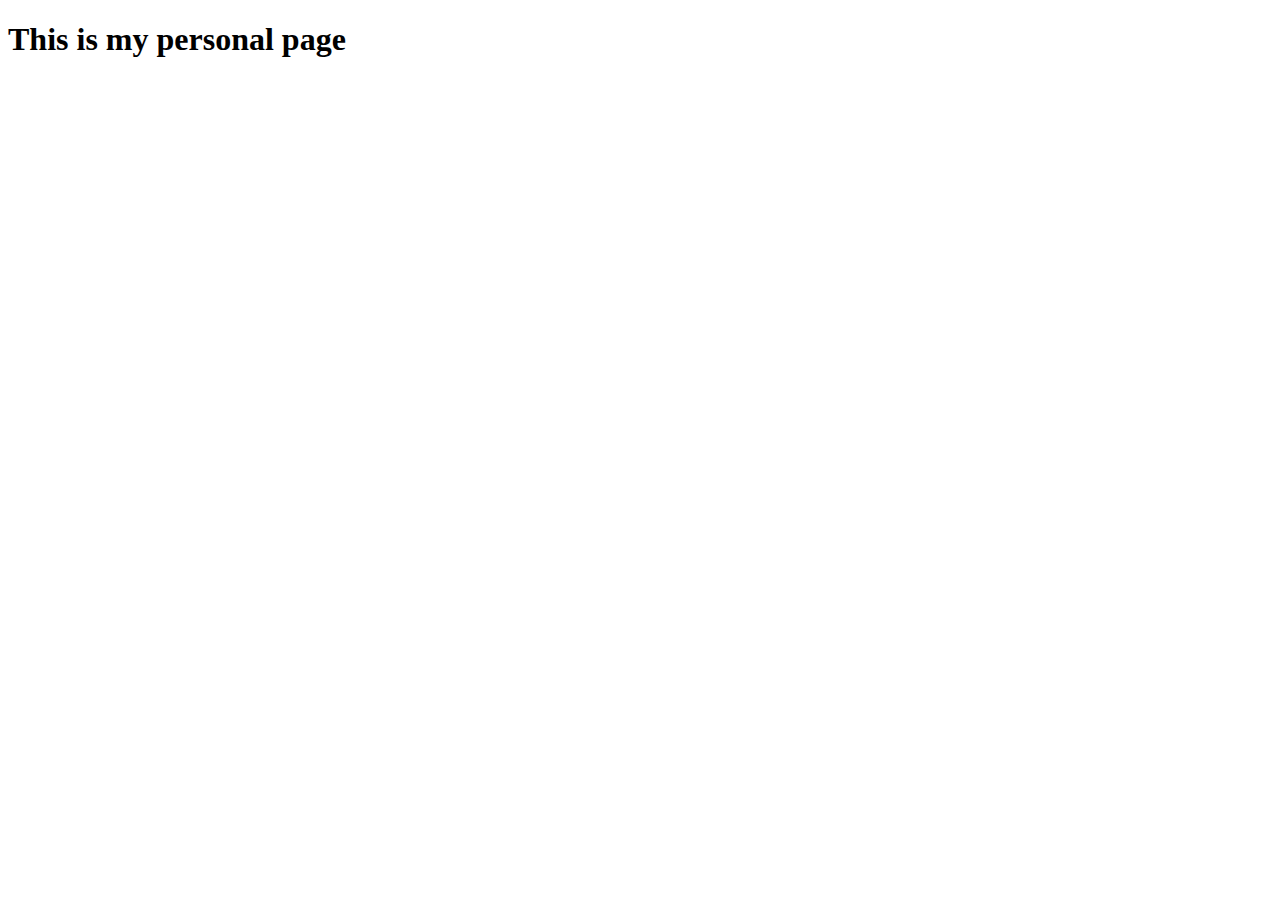
==== index.html @ 9295aa08 "added my personal page" ====
<!DOCTYPE html>
<html>
<head>
    <meta charset="utf-8" />
    <meta http-equiv="X-UA-Compatible" content="IE=edge">
    <title>Jason's Personal Page</title>
    <meta name="viewport" content="width=device-width, initial-scale=1">
    <link rel="stylesheet" type="text/css" media="screen" href="main.css" />
    <script src="main.js"></script>
</head>
<body>
    <h1>This is my personal page</h1>
</body>
</html>
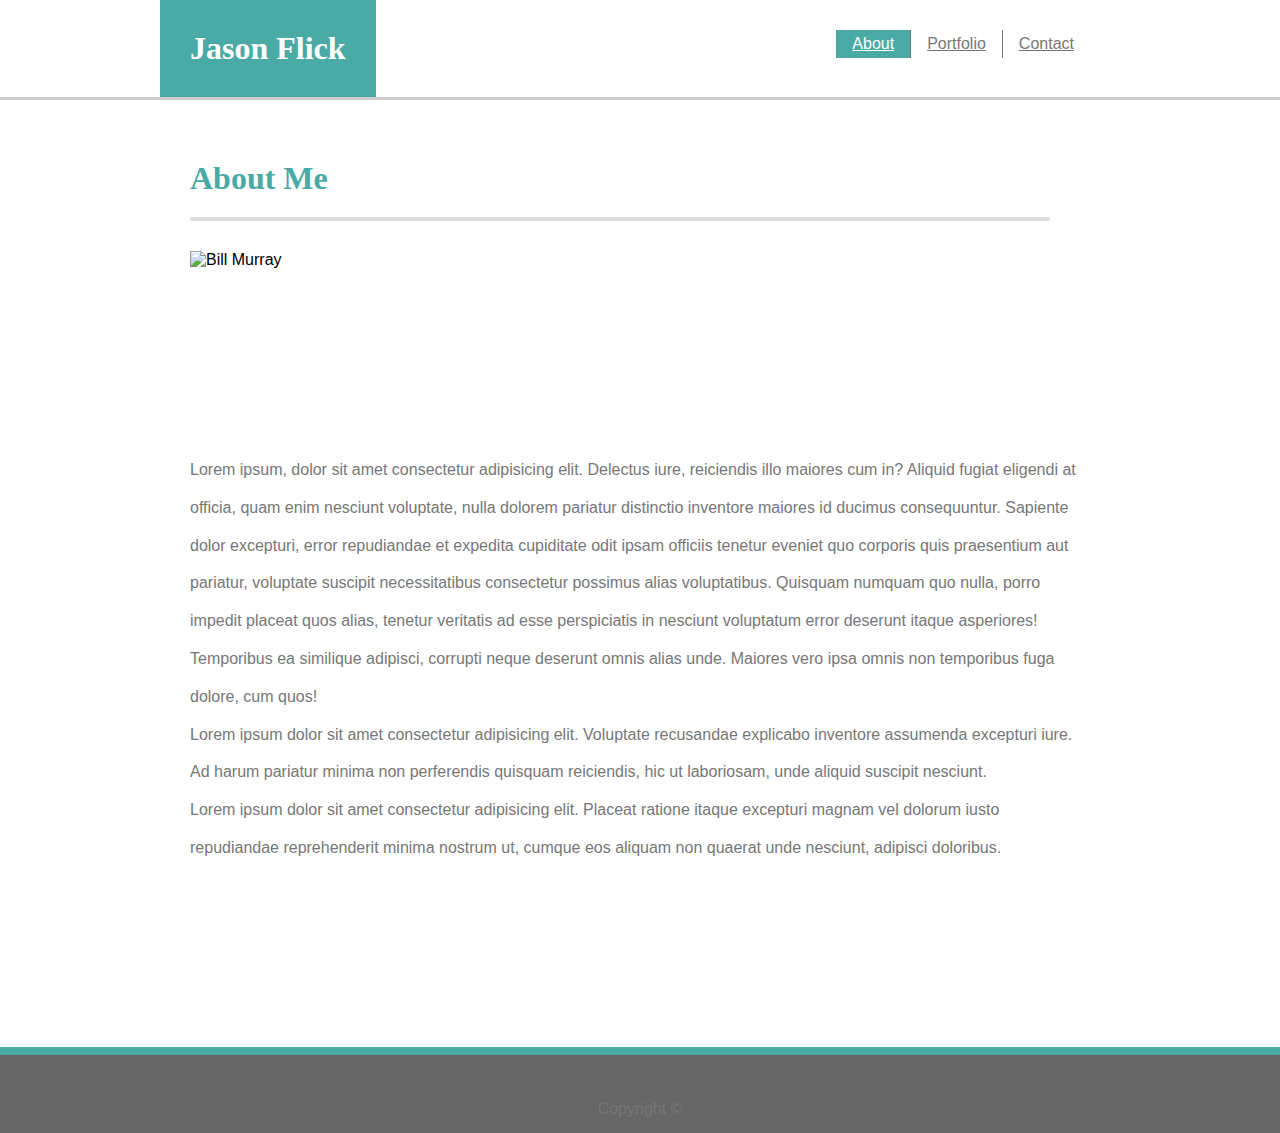
==== commit a36c6af4: "Modified the appearance of my portfolio page.  Added a navigation bar, a content box, a header and a" ====
--- a/index.html
+++ b/index.html
@@ -1,14 +1,48 @@
 <!DOCTYPE html>
 <html>
+
 <head>
     <meta charset="utf-8" />
     <meta http-equiv="X-UA-Compatible" content="IE=edge">
-    <title>Jason's Personal Page</title>
+    <title>Jason's Portfolio</title>
     <meta name="viewport" content="width=device-width, initial-scale=1">
-    <link rel="stylesheet" type="text/css" media="screen" href="main.css" />
-    <script src="main.js"></script>
+    <link rel="stylesheet" type="text/css" media="screen" href="style.css" />
 </head>
+
 <body>
-    <h1>This is my personal page</h1>
+    <div class="fixed_nav">
+        <div class="wrapper">
+            <header>
+                <h1 id=name>Jason Flick</h1>
+            </header>
+            <nav>
+                <ul>
+                    <li><a class="active" href="#">About</a></li>
+                    <li><a href="#">Portfolio</a></li>
+                    <li><a href="#">Contact</a></li>
+                </ul>
+            </nav>
+        </div>
+    </div>
+
+
+    <section>
+        <h1 id="sub_header">About Me</h1>
+        <img id="picture" src="https://pbs.twimg.com/media/BsgYfMQCQAAWVKH.jpg" alt="Bill Murray">
+        <article>
+            <p>Lorem ipsum, dolor sit amet consectetur adipisicing elit. Delectus iure, reiciendis illo maiores cum in? Aliquid fugiat eligendi at officia, quam enim nesciunt voluptate, nulla dolorem pariatur distinctio inventore maiores id ducimus consequuntur. Sapiente dolor excepturi, error repudiandae et expedita cupiditate odit ipsam officiis tenetur eveniet quo corporis quis praesentium aut pariatur, voluptate suscipit necessitatibus consectetur possimus alias voluptatibus. Quisquam numquam quo nulla, porro impedit placeat quos alias, tenetur veritatis ad esse perspiciatis in nesciunt voluptatum error deserunt itaque asperiores! Temporibus ea similique adipisci, corrupti neque deserunt omnis alias unde. Maiores vero ipsa omnis non temporibus fuga dolore, cum quos!
+            </p>
+            <p>Lorem ipsum dolor sit amet consectetur adipisicing elit. Voluptate recusandae explicabo inventore assumenda excepturi iure. Ad harum pariatur minima non perferendis quisquam reiciendis, hic ut laboriosam, unde aliquid suscipit nesciunt.
+            </p>
+            <p>Lorem ipsum dolor sit amet consectetur adipisicing elit. Placeat ratione itaque excepturi magnam vel dolorum iusto repudiandae reprehenderit minima nostrum ut, cumque eos aliquam non quaerat unde nesciunt, adipisci doloribus.
+            </p>
+        </article>
+    </section>
+
+    <footer>
+        <p id="copyright">Copyright &#169</p>
+    </footer>
+
 </body>
+
 </html>--- a/style.css
+++ b/style.css
@@ -0,0 +1,120 @@
+* {
+    box-sizing: border-box;
+    margin: auto;
+}
+
+body {
+    background-image: url('images/cork-wallet.png');
+    font-family: 'Arial', 'Helvetica Neue', Helvetica, sans-serif;
+}
+
+.fixed_nav {
+    width: 100%;
+    background: #ffffff;
+    position: fixed;
+    margin: 0;
+    top: 0;
+    left: 0;
+    border-bottom: 3px solid #cccccc;
+}
+
+.wrapper{
+    width: 960px;
+}
+
+h1 {
+    font-family: 'Georgia', Times, Times New Roman, serif;
+    color: #4aaaa5;
+}
+
+#name {
+    font-family: 'Georgia', Times, Times New Roman, serif;
+    color: #ffffff;
+    background-color: #4aaaa5;
+    padding: 30px;
+    float: left;
+}
+
+nav {
+    float: right;
+    background: #ffffff;
+    padding: 30px;
+}
+
+ul {
+    list-style-type: none;
+    margin: 0;
+    padding: 0;
+    overflow: hidden;
+}
+
+li {
+    float: left;
+    border-right: 1px solid #777777;
+}
+
+li:last-child {
+    border-right: none;
+}
+
+li a {
+    display: block;
+    color: #777777;
+    text-align: center;
+    padding: 5px 16px;
+}
+
+li a:hover:not(.active) {
+    background-color: #4aaaa5;
+}
+
+.active {
+    background-color: #4aaaa5;
+    color: #ffffff;
+}
+
+section {
+    clear: both;
+    width: 960px;
+    padding: 50px;
+    margin: 130px auto;
+    background-color: #ffffff;
+    border-style: 3px solid #dddddd;
+    overflow: auto;
+}
+
+#sub_header {
+    width: 100%;
+    margin: -20px -20px 30px -20px;
+    padding: 0 0 20px 0;
+    border-bottom: 4px solid #dddddd;
+}
+
+#picture {
+    height: 200px;
+    width: 200px;
+    margin: 0 -20px 0 -20px;
+    float: left;
+}
+
+article {
+    float: left;
+    color: #777777;
+    margin: 0 -20px 0 -20px;
+} 
+
+p {
+    float: left;
+    line-height: 1cm;
+}
+
+#copyright {
+    clear: both;
+    background-color: #666666;
+    color: #777777;
+    width: 100%;
+    text-align: center;
+    padding: 35px 0 5px 0;
+    border-top: 8px solid #4aaaa5;
+    overflow: auto;
+}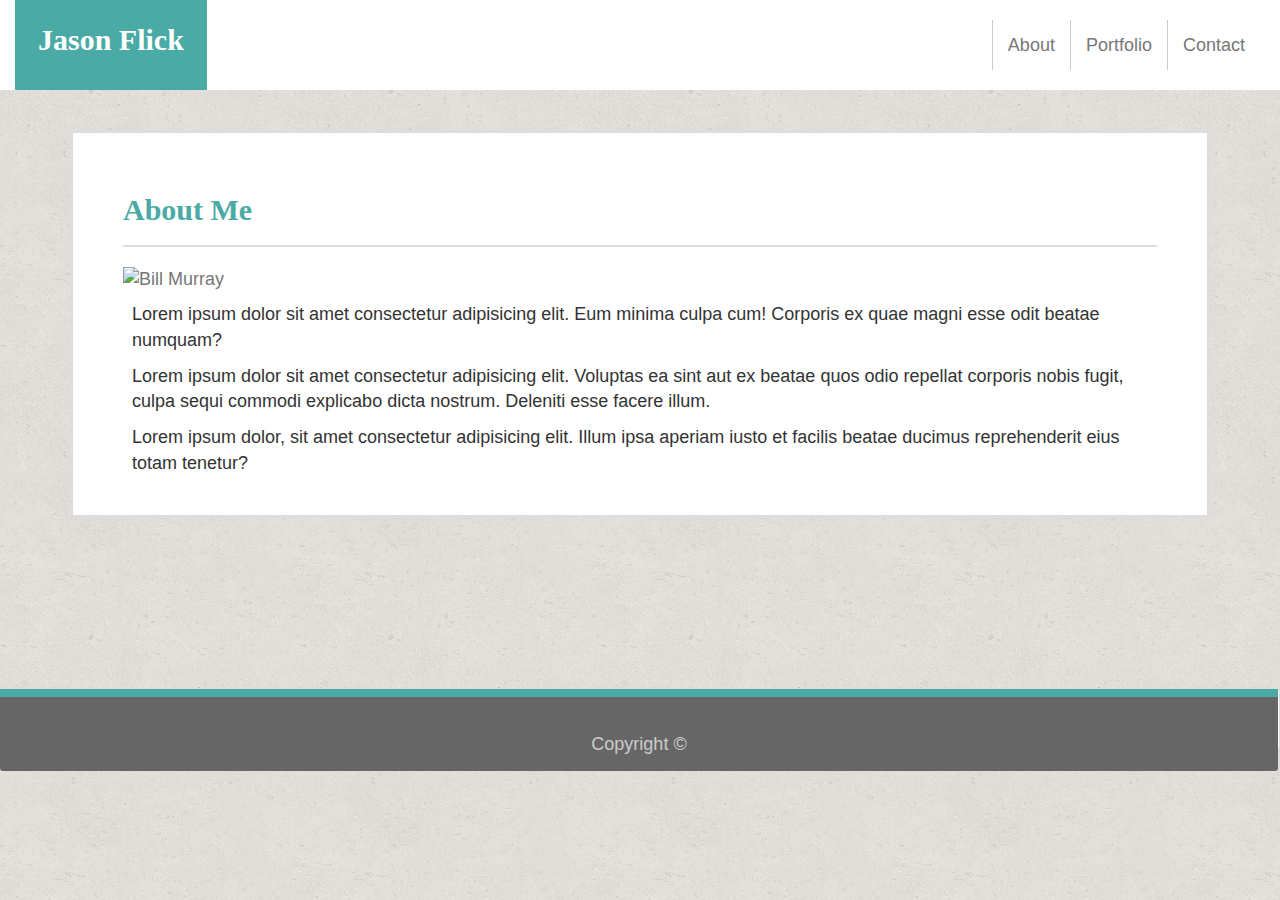
==== commit 5d919c58: "Updated my portfolio page.  Added a contacts page and a portfolio page.  Also used bootstrap." ====
--- a/index.html
+++ b/index.html
@@ -1,47 +1,64 @@
 <!DOCTYPE html>
-<html>
+<html lang="en-us">
 
 <head>
+
     <meta charset="utf-8" />
     <meta http-equiv="X-UA-Compatible" content="IE=edge">
-    <title>Jason's Portfolio</title>
+    <title>About Me</title>
     <meta name="viewport" content="width=device-width, initial-scale=1">
-    <link rel="stylesheet" type="text/css" media="screen" href="style.css" />
+    <link rel="stylesheet" type="text/css" media="screen" href="assets/css/reset.css">
+    <link rel="stylesheet" href="https://maxcdn.bootstrapcdn.com/bootstrap/3.3.7/css/bootstrap.min.css" integrity="sha384-BVYiiSIFeK1dGmJRAkycuHAHRg32OmUcww7on3RYdg4Va+PmSTsz/K68vbdEjh4u" crossorigin="anonymous">
+    <link rel="stylesheet" href="https://maxcdn.bootstrapcdn.com/bootstrap/3.3.7/css/bootstrap-theme.min.css" integrity="sha384-rHyoN1iRsVXV4nD0JutlnGaslCJuC7uwjduW9SVrLvRYooPp2bWYgmgJQIXwl/Sp" crossorigin="anonymous">
+    <link rel="stylesheet" type="text/css" media="screen" href="assets/css/style.css">
+
 </head>
 
 <body>
-    <div class="fixed_nav">
-        <div class="wrapper">
-            <header>
-                <h1 id=name>Jason Flick</h1>
-            </header>
-            <nav>
-                <ul>
-                    <li><a class="active" href="#">About</a></li>
-                    <li><a href="#">Portfolio</a></li>
-                    <li><a href="#">Contact</a></li>
-                </ul>
-            </nav>
+    
+    <nav class="navbar navbar-fixed-top">
+        <div class="container-fluid">
+            <div class="navbar-header">
+                <p class="snavbar-text">Jason Flick</p>
+            </div>
+            <ul class="nav navbar-nav navbar-right">
+                <li><a href="index.html">About</a></li>
+                <li><a href="portfolio.html">Portfolio</a></li>
+                <li><a href="contact.html">Contact</a></li>
+            </ul>
+        </div>
+    </nav>
+    
+    <div class="container">
+        <div class="row">
+            <div class="col-sm-12">
+                <div class="thumbnail">
+                    <div class="page-header">
+                        <h1>About Me</h1>
+                    </div>
+                    <div class="row">
+                        <div class="col-sm-12">
+                                <div class="float-left">
+                                <img src="https://pbs.twimg.com/media/BsgYfMQCQAAWVKH.jpg" id="picture" alt="Bill Murray">
+                                </div>
+                                <div class="float-left">   
+                                    <div class="caption"> 
+                                        <p>Lorem ipsum dolor sit amet consectetur adipisicing elit. Eum minima culpa cum! Corporis ex quae magni esse odit beatae numquam?</p>
+                                        <p>Lorem ipsum dolor sit amet consectetur adipisicing elit. Voluptas ea sint aut ex beatae quos odio repellat corporis nobis fugit, culpa sequi commodi explicabo dicta nostrum. Deleniti esse facere illum.</p>
+                                        <p>Lorem ipsum dolor, sit amet consectetur adipisicing elit. Illum ipsa aperiam iusto et facilis beatae ducimus reprehenderit eius totam tenetur?</p>
+                                    </div>
+                                </div>
+                            </div>
+                        </div>
+                    </div>
+                </div>
+            </div>
         </div>
     </div>
-
-
-    <section>
-        <h1 id="sub_header">About Me</h1>
-        <img id="picture" src="https://pbs.twimg.com/media/BsgYfMQCQAAWVKH.jpg" alt="Bill Murray">
-        <article>
-            <p>Lorem ipsum, dolor sit amet consectetur adipisicing elit. Delectus iure, reiciendis illo maiores cum in? Aliquid fugiat eligendi at officia, quam enim nesciunt voluptate, nulla dolorem pariatur distinctio inventore maiores id ducimus consequuntur. Sapiente dolor excepturi, error repudiandae et expedita cupiditate odit ipsam officiis tenetur eveniet quo corporis quis praesentium aut pariatur, voluptate suscipit necessitatibus consectetur possimus alias voluptatibus. Quisquam numquam quo nulla, porro impedit placeat quos alias, tenetur veritatis ad esse perspiciatis in nesciunt voluptatum error deserunt itaque asperiores! Temporibus ea similique adipisci, corrupti neque deserunt omnis alias unde. Maiores vero ipsa omnis non temporibus fuga dolore, cum quos!
-            </p>
-            <p>Lorem ipsum dolor sit amet consectetur adipisicing elit. Voluptate recusandae explicabo inventore assumenda excepturi iure. Ad harum pariatur minima non perferendis quisquam reiciendis, hic ut laboriosam, unde aliquid suscipit nesciunt.
-            </p>
-            <p>Lorem ipsum dolor sit amet consectetur adipisicing elit. Placeat ratione itaque excepturi magnam vel dolorum iusto repudiandae reprehenderit minima nostrum ut, cumque eos aliquam non quaerat unde nesciunt, adipisci doloribus.
-            </p>
-        </article>
-    </section>
-
-    <footer>
-        <p id="copyright">Copyright &#169</p>
-    </footer>
+    
+    <div class="panel panel-default">
+        <div class="panel-footer">Copyright &copy</div>
+    </div>
 
 </body>
 
--- a/assets/css/style.css
+++ b/assets/css/style.css
@@ -0,0 +1,118 @@
+* {
+    box-sizing: border-box;
+}
+
+body {
+    font-family: Arial, "Helvetica Neue", Helvetica, sans-serif;
+    font-size: 18px;
+    line-height: 34px;
+    color: #777777;
+    background: url("../imgs/cork-wallet.png");
+}
+  
+
+/* header */
+
+.container-fluid {
+    background-color: #ffffff;
+}
+
+.navbar-header {
+    background-color: #4aaaa5;
+    color: #ffffff;
+    font-family: Georgia, Times, "Times New Roman", serif;
+    font-weight: 900;
+    font-size: 30px;
+    padding: 23px;
+    margin-right: 15px;
+}
+
+.navbar-right {
+    padding: 20px;
+}
+
+nav a {
+    border-left: 1px solid #cccccc;
+    color: #777777;
+}
+
+
+/* general */
+
+.container {
+    margin-top: 130px;
+    margin-bottom: 150px;
+}
+
+.page-header {
+    border-bottom: 2px solid #dddddd;
+}
+
+h1 {
+    font-family: Georgia, Times, "Times New Roman", serif;
+    font-weight: 900;
+    font-size: 30px;
+    color: #4aaaa5;
+}
+
+.thumbnail {
+    border: solid 3px #dddddd;
+    padding: 20px 50px;
+}
+
+
+/* main */
+
+#picture {
+    width: 200px;
+    /* float: left; */
+}
+
+/* .caption {
+    float: left;
+} */
+
+
+/* footer */
+
+.panel-footer {
+    background-color: #666666;
+    color: #cccccc;
+    text-align: center;
+    margin-bottom: -21px;
+    margin-left: -1px;
+    width: 100%;
+    padding-top: 30px;
+    border-top: solid 8px #4aaaa5;
+}
+
+
+/* contact */
+
+.btn-send {
+    background-color: #4aaaa5;
+    color: #ffffff;
+}
+
+
+/* portfolio */
+
+.thumbnail
+.thumbnail-picture {
+    border: none;
+    padding: 0;
+    width: 300px;
+}
+
+h3 {
+    position: absolute;
+    bottom: 50px;
+    width: 100%;
+    max-width: 300px;
+    padding: 10px;
+    margin: 0 0 0 6px;
+    font-weight: 300;
+    color: #fff;
+    text-align: center;
+    background: #4aaaa5;
+}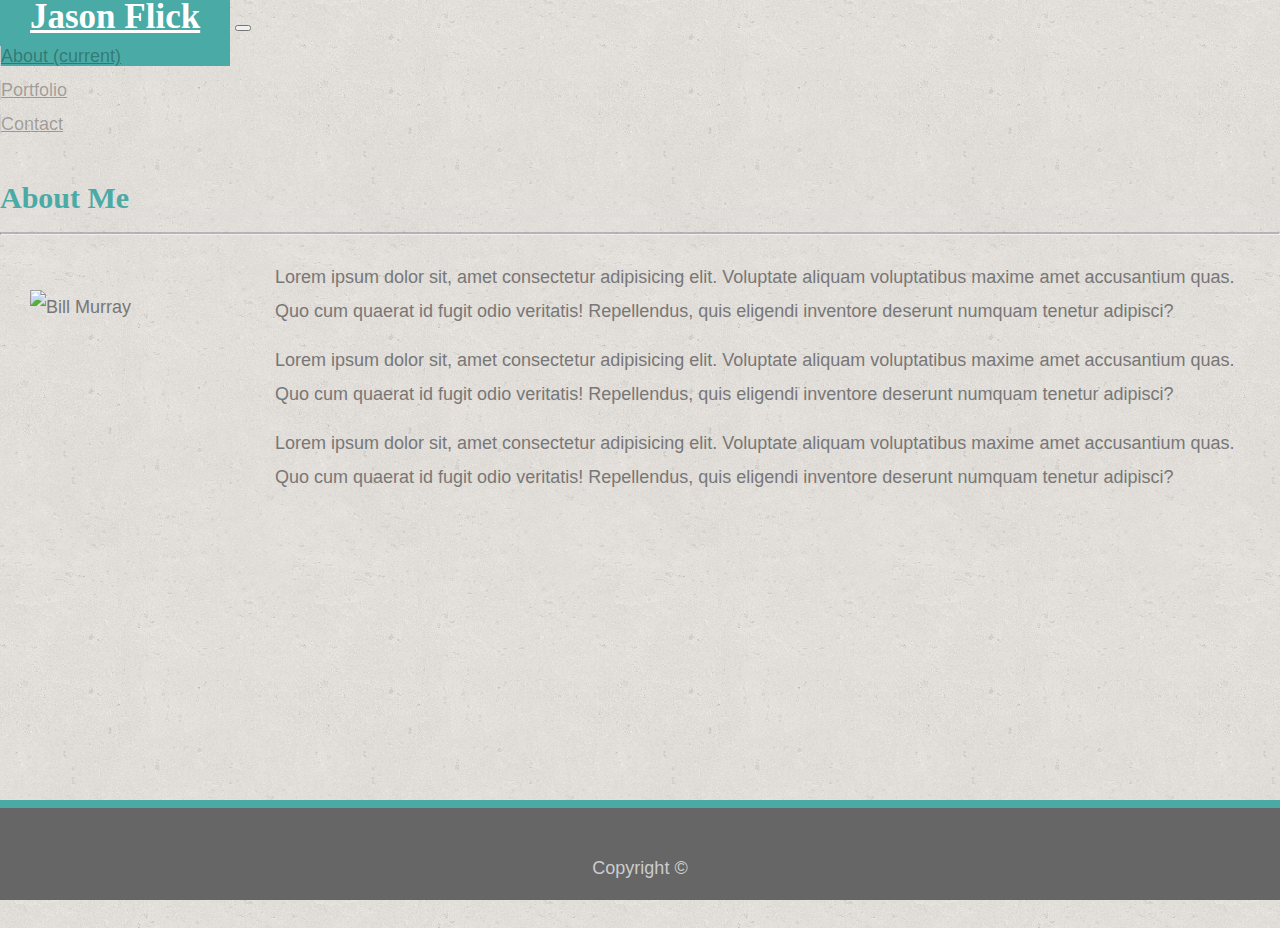
==== commit 51812c4e: "Page is more mobile responsive." ====
--- a/index.html
+++ b/index.html
@@ -8,57 +8,58 @@
     <title>About Me</title>
     <meta name="viewport" content="width=device-width, initial-scale=1">
     <link rel="stylesheet" type="text/css" media="screen" href="assets/css/reset.css">
-    <link rel="stylesheet" href="https://maxcdn.bootstrapcdn.com/bootstrap/3.3.7/css/bootstrap.min.css" integrity="sha384-BVYiiSIFeK1dGmJRAkycuHAHRg32OmUcww7on3RYdg4Va+PmSTsz/K68vbdEjh4u" crossorigin="anonymous">
-    <link rel="stylesheet" href="https://maxcdn.bootstrapcdn.com/bootstrap/3.3.7/css/bootstrap-theme.min.css" integrity="sha384-rHyoN1iRsVXV4nD0JutlnGaslCJuC7uwjduW9SVrLvRYooPp2bWYgmgJQIXwl/Sp" crossorigin="anonymous">
+    <script src="https://code.jquery.com/jquery-3.3.1.slim.min.js" integrity="sha384-q8i/X+965DzO0rT7abK41JStQIAqVgRVzpbzo5smXKp4YfRvH+8abtTE1Pi6jizo" crossorigin="anonymous"></script>
+    <link rel="stylesheet" href="https://stackpath.bootstrapcdn.com/bootstrap/4.1.1/css/bootstrap.min.css" integrity="sha384-WskhaSGFgHYWDcbwN70/dfYBj47jz9qbsMId/iRN3ewGhXQFZCSftd1LZCfmhktB" crossorigin="anonymous">
+    <script src="https://stackpath.bootstrapcdn.com/bootstrap/4.1.1/js/bootstrap.min.js" integrity="sha384-smHYKdLADwkXOn1EmN1qk/HfnUcbVRZyYmZ4qpPea6sjB/pTJ0euyQp0Mk8ck+5T" crossorigin="anonymous"></script>
     <link rel="stylesheet" type="text/css" media="screen" href="assets/css/style.css">
 
 </head>
 
 <body>
+
+    <nav class="navbar navbar-expand-lg navbar-light bg-light">
+        <div class="container">
+            <a class="navbar-header" href="index.html">Jason Flick</a>
+            <button class="navbar-toggler" type="button" data-toggle="collapse" data-target="#navbarTogglerDemo02" aria-controls="navbarTogglerDemo02" aria-expanded="false" aria-label="Toggle navigation">
+                <span class="navbar-toggler-icon"></span>
+            </button>
     
-    <nav class="navbar navbar-fixed-top">
-        <div class="container-fluid">
-            <div class="navbar-header">
-                <p class="snavbar-text">Jason Flick</p>
+            <div class="collapse navbar-collapse" id="navbarTogglerDemo02">
+                <ul class="navbar-nav ml-auto mt-2 mt-lg-0">
+                    <li class="nav-item active">
+                        <a class="nav-link" href="index.html">About <span class="sr-only">(current)</span></a>
+                    </li>
+                    <li class="nav-item">
+                        <a class="nav-link" href="portfolio.html">Portfolio</a>
+                    </li>
+                    <li class="nav-item">
+                        <a class="nav-link disabled" href="contact.html">Contact</a>
+                    </li>
+                </ul>
             </div>
-            <ul class="nav navbar-nav navbar-right">
-                <li><a href="index.html">About</a></li>
-                <li><a href="portfolio.html">Portfolio</a></li>
-                <li><a href="contact.html">Contact</a></li>
-            </ul>
-        </div>
+        </div> 
     </nav>
-    
+
     <div class="container">
         <div class="row">
-            <div class="col-sm-12">
-                <div class="thumbnail">
-                    <div class="page-header">
-                        <h1>About Me</h1>
-                    </div>
-                    <div class="row">
-                        <div class="col-sm-12">
-                                <div class="float-left">
-                                <img src="https://pbs.twimg.com/media/BsgYfMQCQAAWVKH.jpg" id="picture" alt="Bill Murray">
-                                </div>
-                                <div class="float-left">   
-                                    <div class="caption"> 
-                                        <p>Lorem ipsum dolor sit amet consectetur adipisicing elit. Eum minima culpa cum! Corporis ex quae magni esse odit beatae numquam?</p>
-                                        <p>Lorem ipsum dolor sit amet consectetur adipisicing elit. Voluptas ea sint aut ex beatae quos odio repellat corporis nobis fugit, culpa sequi commodi explicabo dicta nostrum. Deleniti esse facere illum.</p>
-                                        <p>Lorem ipsum dolor, sit amet consectetur adipisicing elit. Illum ipsa aperiam iusto et facilis beatae ducimus reprehenderit eius totam tenetur?</p>
-                                    </div>
-                                </div>
-                            </div>
-                        </div>
+            <div class="col-xs-12 col-lg-12">
+                <header>
+                    <h1>About Me</h1>
+                    <hr>
+                </header>
+                <div class="card cardMain">
+                    <img id="profilePic" src="https://pbs.twimg.com/media/BsgYfMQCQAAWVKH.jpg" alt="Bill Murray">
+                    <div class="card-body">
+                        <p class="card-text">Lorem ipsum dolor sit, amet consectetur adipisicing elit. Voluptate aliquam voluptatibus maxime amet accusantium quas. Quo cum quaerat id fugit odio veritatis! Repellendus, quis eligendi inventore deserunt numquam tenetur adipisci?</p>
+                        <p class="card-text">Lorem ipsum dolor sit, amet consectetur adipisicing elit. Voluptate aliquam voluptatibus maxime amet accusantium quas. Quo cum quaerat id fugit odio veritatis! Repellendus, quis eligendi inventore deserunt numquam tenetur adipisci?</p>
+                        <p class="card-text">Lorem ipsum dolor sit, amet consectetur adipisicing elit. Voluptate aliquam voluptatibus maxime amet accusantium quas. Quo cum quaerat id fugit odio veritatis! Repellendus, quis eligendi inventore deserunt numquam tenetur adipisci?</p>
                     </div>
                 </div>
             </div>
         </div>
     </div>
     
-    <div class="panel panel-default">
-        <div class="panel-footer">Copyright &copy</div>
-    </div>
+    <footer class="footer">Copyright &copy</footer>
 
 </body>
 
--- a/assets/css/style.css
+++ b/assets/css/style.css
@@ -1,5 +1,14 @@
+/* ------------------------------------------------------------------------- */
+/* General */
+/* ------------------------------------------------------------------------- */
+
 * {
     box-sizing: border-box;
+}
+
+html {
+    position: relative;
+    min-height: 100%;
 }
 
 body {
@@ -8,44 +17,7 @@
     line-height: 34px;
     color: #777777;
     background: url("../imgs/cork-wallet.png");
-}
-  
-
-/* header */
-
-.container-fluid {
-    background-color: #ffffff;
-}
-
-.navbar-header {
-    background-color: #4aaaa5;
-    color: #ffffff;
-    font-family: Georgia, Times, "Times New Roman", serif;
-    font-weight: 900;
-    font-size: 30px;
-    padding: 23px;
-    margin-right: 15px;
-}
-
-.navbar-right {
-    padding: 20px;
-}
-
-nav a {
-    border-left: 1px solid #cccccc;
-    color: #777777;
-}
-
-
-/* general */
-
-.container {
-    margin-top: 130px;
-    margin-bottom: 150px;
-}
-
-.page-header {
-    border-bottom: 2px solid #dddddd;
+    margin-bottom: 100px; /* Margin bottom by footer height */
 }
 
 h1 {
@@ -53,66 +25,138 @@
     font-weight: 900;
     font-size: 30px;
     color: #4aaaa5;
+    margin-top: 40px;
+    margin-bottom: 15px;
+    border-bottom: 2px solid #dddddd;
 }
 
-.thumbnail {
-    border: solid 3px #dddddd;
-    padding: 20px 50px;
+hr {
+    margin-bottom: 25px;
+    border-top: 2px solid rgba(82, 82, 103, 0.3);
+}
+  
+/* ------------------------------------------------------------------------- */
+/* Nav Bar */
+/* ------------------------------------------------------------------------- */
+
+.navbar {
+    padding: 0;
 }
 
-
-/* main */
-
-#picture {
-    width: 200px;
-    /* float: left; */
+.navbar-header {
+    background-color: #4aaaa5;
+    color: #ffffff;
+    font-family: Georgia, Times, "Times New Roman", serif;
+    font-size: 35px;
+    font-weight: 900;
+    padding: 30px;
 }
 
-/* .caption {
-    float: left;
-} */
-
-
-/* footer */
-
-.panel-footer {
-    background-color: #666666;
-    color: #cccccc;
-    text-align: center;
-    margin-bottom: -21px;
-    margin-left: -1px;
-    width: 100%;
-    padding-top: 30px;
-    border-top: solid 8px #4aaaa5;
+.nav-link {
+    border-left: 1px solid #cccccc;
+    color: rgba(0,0,0,.3);
 }
 
+/* ------------------------------------------------------------------------- */
+/* About */
+/* ------------------------------------------------------------------------- */
 
-/* contact */
+.cardMain {
+    margin-top: 25px;
+}
+
+#profilePic {
+    margin: 30px 15px 15px 30px;
+    width: 200px;
+    float: left;
+}
+
+.card-text {
+    margin: 0 30px 15px 30px;
+}
+
+.card-body {
+    overflow: auto;
+}
+
+/* ------------------------------------------------------------------------- */
+/* Contact */
+/* ------------------------------------------------------------------------- */
 
 .btn-send {
     background-color: #4aaaa5;
     color: #ffffff;
+    margin-bottom: 50px;
 }
 
+/* ------------------------------------------------------------------------- */
+/* Portfolio */
+/* ------------------------------------------------------------------------- */
 
-/* portfolio */
+.card,
+.cardImg {
+    margin-bottom: 25px;
+}
 
-.thumbnail
-.thumbnail-picture {
-    border: none;
+.card-body {
     padding: 0;
-    width: 300px;
 }
 
 h3 {
     position: absolute;
-    bottom: 50px;
+    bottom: 15px;
     width: 100%;
-    max-width: 300px;
     padding: 10px;
-    margin: 0 0 0 6px;
-    font-weight: 300;
     color: #fff;
     text-align: center;
     background: #4aaaa5;
+}
+
+/* ------------------------------------------------------------------------- */
+/* Footer */
+/* ------------------------------------------------------------------------- */
+
+.footer {
+    background-color: #666666;
+    color: #cccccc;
+    text-align: center;
+    border-top: solid 8px #4aaaa5;
+    position: absolute;
+    bottom: 0;
+    width: 100%;
+    height: 100px; /* Set the fixed height of the footer here */
+    line-height: 120px; /* Vertically center the text there */
+}
+
+/* ------------------------------------------------------------------------- */
+/* Media Queries */
+/* ------------------------------------------------------------------------- */
+
+@media screen and (max-width: 320px) {
+
+    h1 {
+        text-align: center;
+    }
+
+    .card {
+        margin-bottom: 10px;
+    }
+
+    #profilePic {
+        margin: 10px auto;
+    }
+
+    .card-text {
+        margin: 20px;
+    }
+
+    h3 {
+        padding: 5px;
+        font-size: 22px;
+    }
+
+    .btn-send {
+        margin: 20px 0;
+        width: 100%;
+    }
 }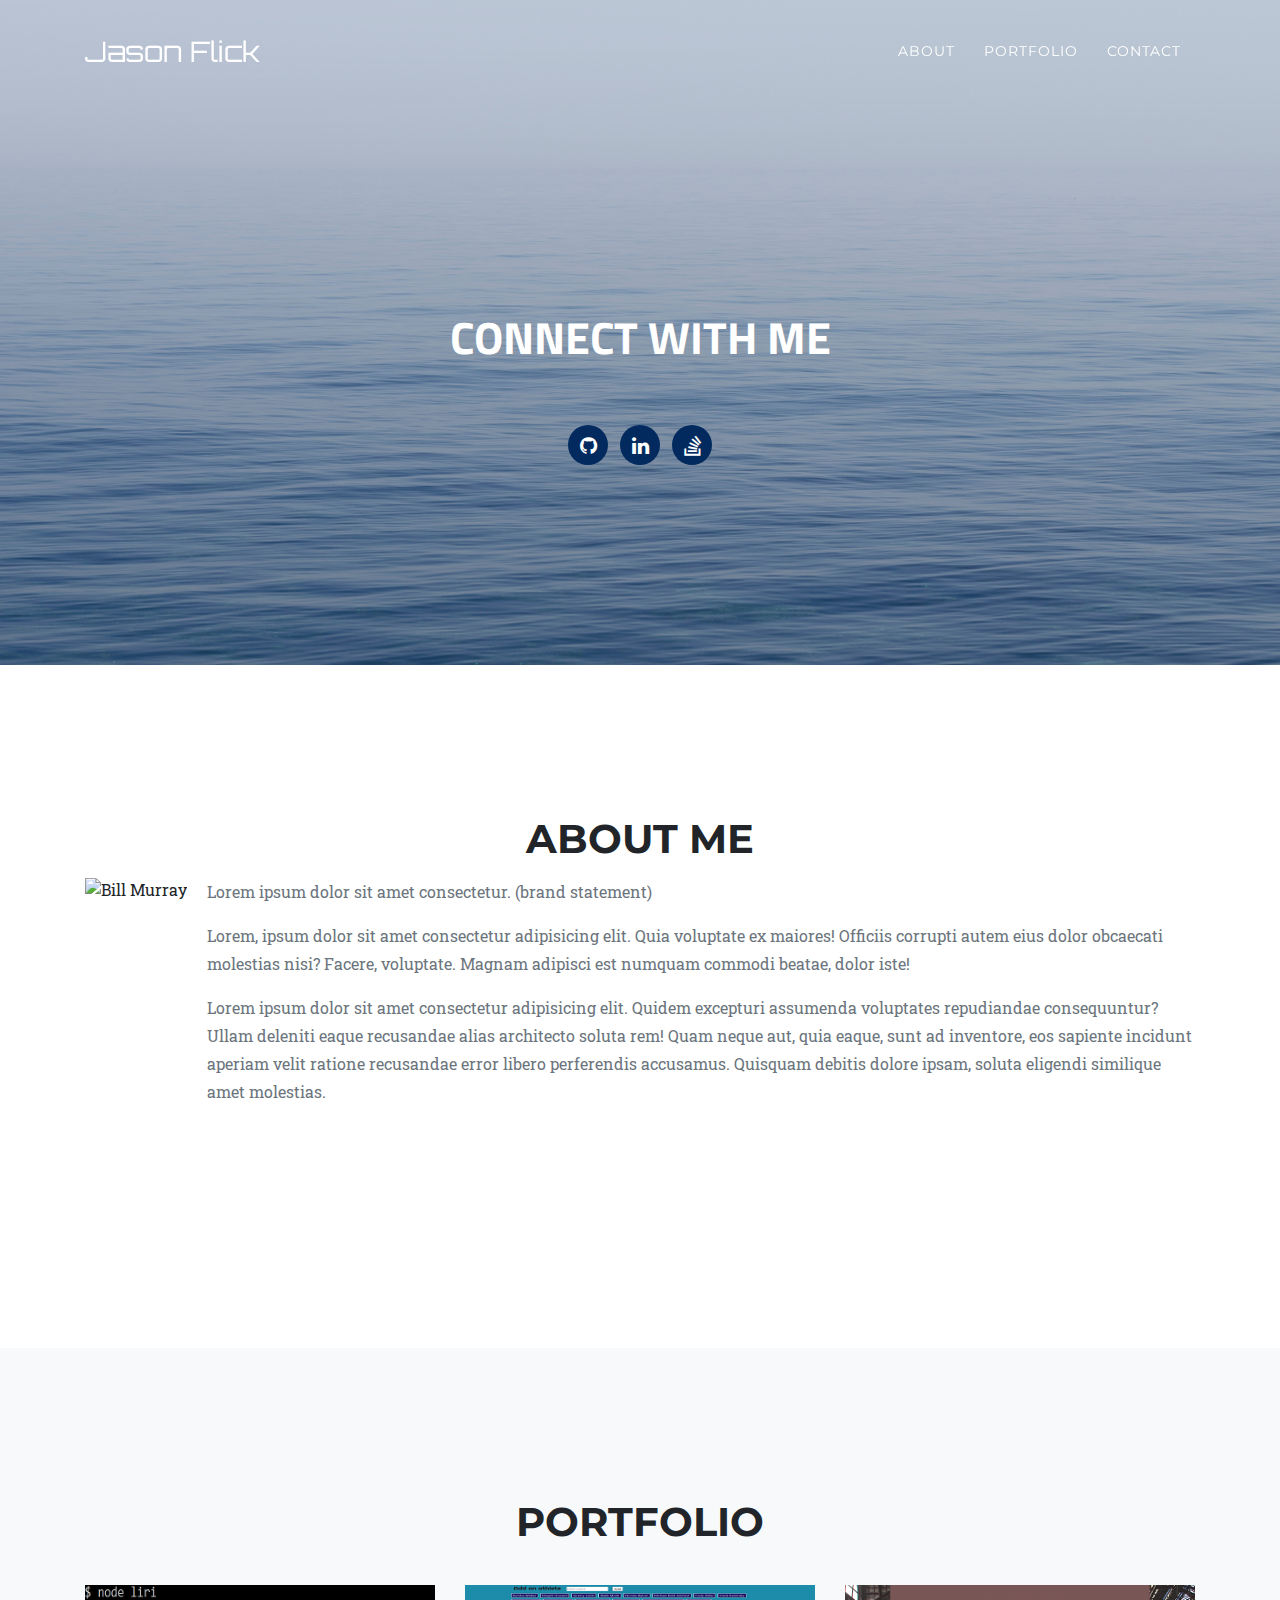
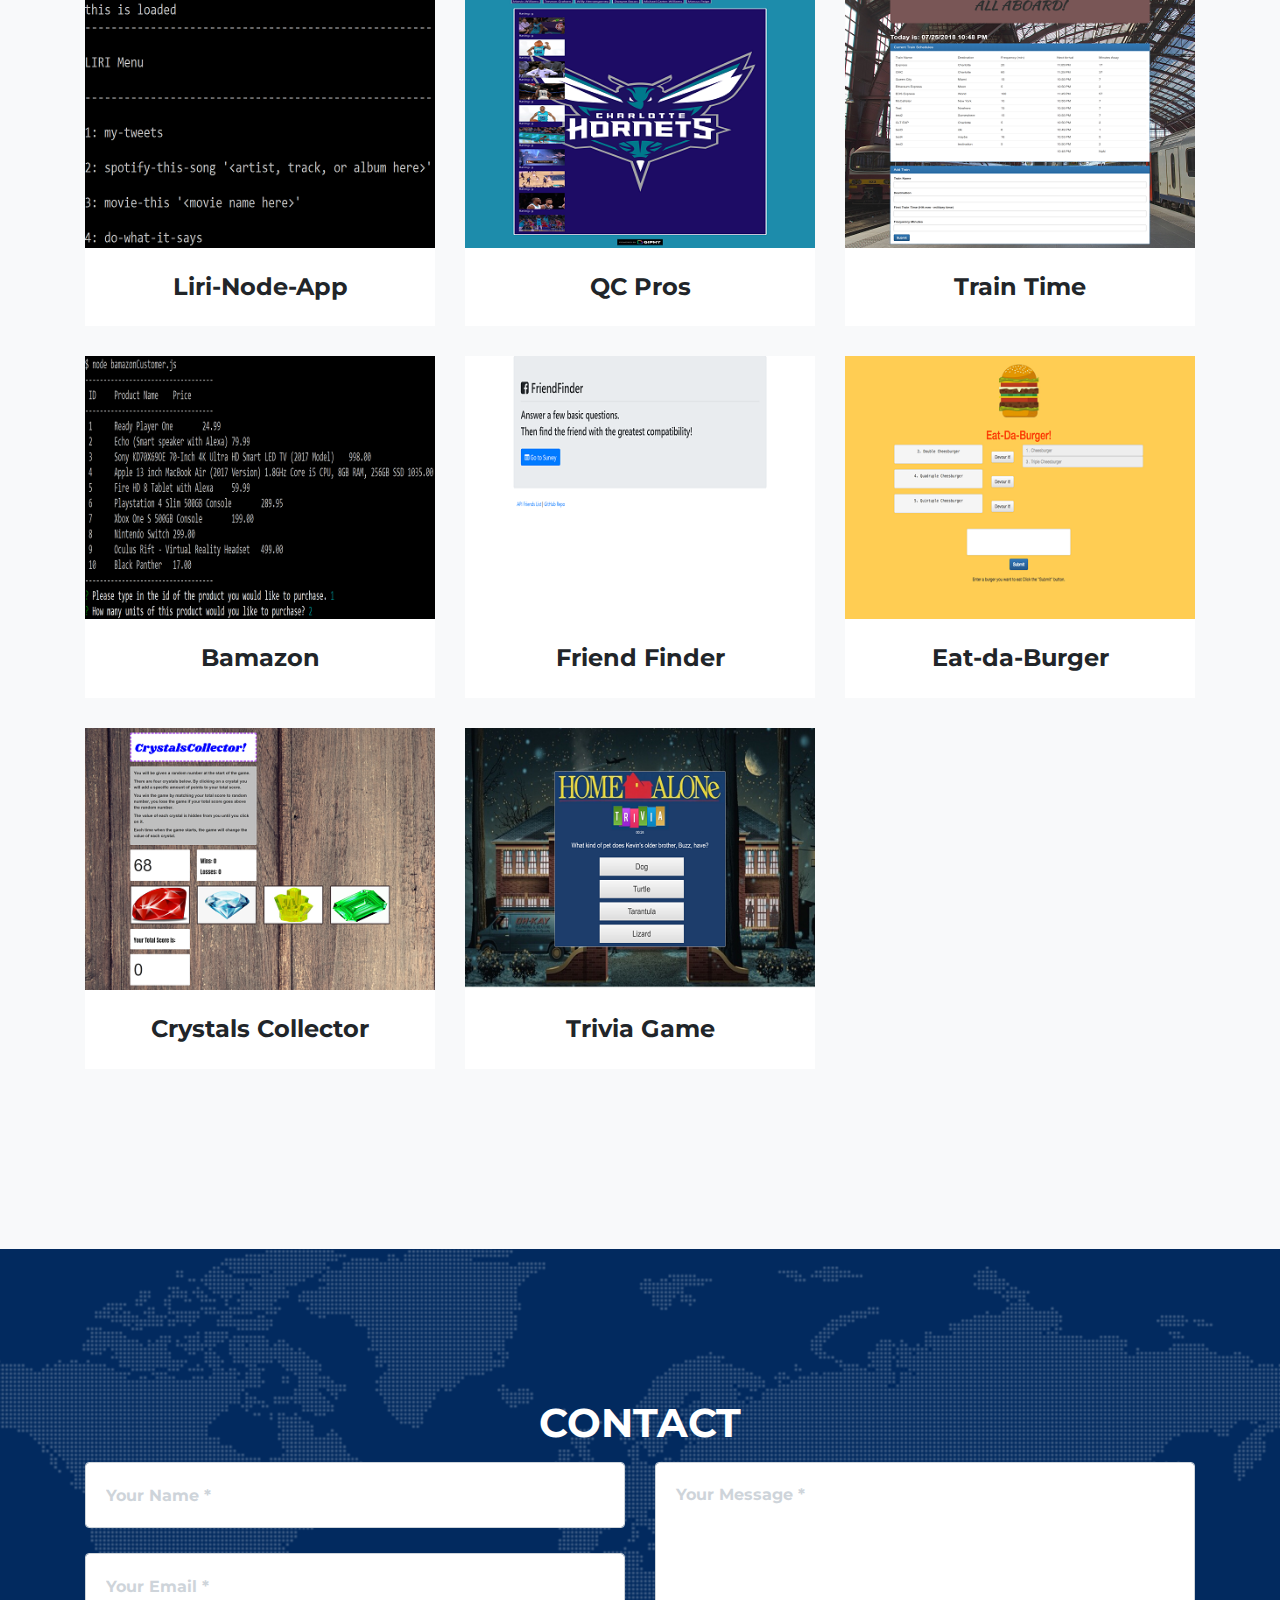
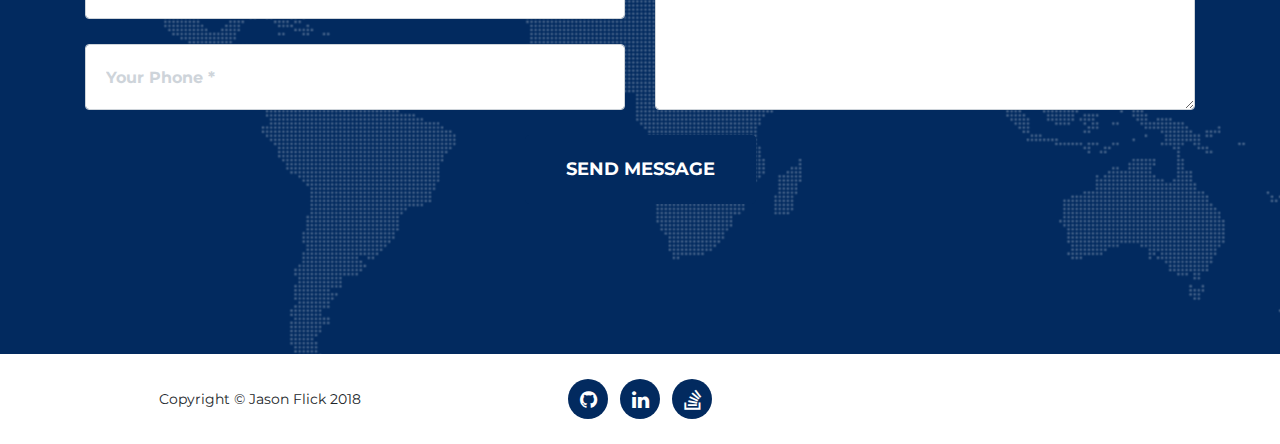
==== commit 1d5d58e1: "Changed portfolio theme." ====
--- a/index.html
+++ b/index.html
@@ -1,66 +1,306 @@
 <!DOCTYPE html>
-<html lang="en-us">
+<html lang="en">
 
 <head>
 
-    <meta charset="utf-8" />
-    <meta http-equiv="X-UA-Compatible" content="IE=edge">
-    <title>About Me</title>
-    <meta name="viewport" content="width=device-width, initial-scale=1">
-    <link rel="stylesheet" type="text/css" media="screen" href="assets/css/reset.css">
-    <script src="https://code.jquery.com/jquery-3.3.1.slim.min.js" integrity="sha384-q8i/X+965DzO0rT7abK41JStQIAqVgRVzpbzo5smXKp4YfRvH+8abtTE1Pi6jizo" crossorigin="anonymous"></script>
-    <link rel="stylesheet" href="https://stackpath.bootstrapcdn.com/bootstrap/4.1.1/css/bootstrap.min.css" integrity="sha384-WskhaSGFgHYWDcbwN70/dfYBj47jz9qbsMId/iRN3ewGhXQFZCSftd1LZCfmhktB" crossorigin="anonymous">
-    <script src="https://stackpath.bootstrapcdn.com/bootstrap/4.1.1/js/bootstrap.min.js" integrity="sha384-smHYKdLADwkXOn1EmN1qk/HfnUcbVRZyYmZ4qpPea6sjB/pTJ0euyQp0Mk8ck+5T" crossorigin="anonymous"></script>
-    <link rel="stylesheet" type="text/css" media="screen" href="assets/css/style.css">
+  <meta charset="utf-8">
+  <meta name="viewport" content="width=device-width, initial-scale=1, shrink-to-fit=no">
+  <meta name="description" content="">
+  <meta name="author" content="">
+
+  <title>Jason Flick - Portfolio</title>
+
+  <!-- Bootstrap core CSS -->
+  <link href="vendor/bootstrap/css/bootstrap.css" rel="stylesheet">
+
+  <!-- Custom fonts -->
+  <link href="vendor/font-awesome/css/font-awesome.css" rel="stylesheet" type="text/css">
+  <link href="https://fonts.googleapis.com/css?family=Montserrat:400,700" rel="stylesheet" type="text/css">
+  <link href="https://fonts.googleapis.com/css?family=Titillium+Web" rel="stylesheet" type='text/css'>
+  <link href="https://fonts.googleapis.com/css?family=Orbitron" rel="stylesheet" type='text/css'>
+  <link href='https://fonts.googleapis.com/css?family=Droid+Serif:400,700,400italic,700italic' rel='stylesheet' type='text/css'>
+  <link href='https://fonts.googleapis.com/css?family=Roboto+Slab:400,100,300,700' rel='stylesheet' type='text/css'>
+
+  <!-- Custom styles -->
+  <link href="css/style.css" rel="stylesheet">
 
 </head>
 
-<body>
-
-    <nav class="navbar navbar-expand-lg navbar-light bg-light">
-        <div class="container">
-            <a class="navbar-header" href="index.html">Jason Flick</a>
-            <button class="navbar-toggler" type="button" data-toggle="collapse" data-target="#navbarTogglerDemo02" aria-controls="navbarTogglerDemo02" aria-expanded="false" aria-label="Toggle navigation">
-                <span class="navbar-toggler-icon"></span>
-            </button>
-    
-            <div class="collapse navbar-collapse" id="navbarTogglerDemo02">
-                <ul class="navbar-nav ml-auto mt-2 mt-lg-0">
-                    <li class="nav-item active">
-                        <a class="nav-link" href="index.html">About <span class="sr-only">(current)</span></a>
-                    </li>
-                    <li class="nav-item">
-                        <a class="nav-link" href="portfolio.html">Portfolio</a>
-                    </li>
-                    <li class="nav-item">
-                        <a class="nav-link disabled" href="contact.html">Contact</a>
-                    </li>
-                </ul>
-            </div>
-        </div> 
-    </nav>
-
-    <div class="container">
-        <div class="row">
-            <div class="col-xs-12 col-lg-12">
-                <header>
-                    <h1>About Me</h1>
-                    <hr>
-                </header>
-                <div class="card cardMain">
-                    <img id="profilePic" src="https://pbs.twimg.com/media/BsgYfMQCQAAWVKH.jpg" alt="Bill Murray">
-                    <div class="card-body">
-                        <p class="card-text">Lorem ipsum dolor sit, amet consectetur adipisicing elit. Voluptate aliquam voluptatibus maxime amet accusantium quas. Quo cum quaerat id fugit odio veritatis! Repellendus, quis eligendi inventore deserunt numquam tenetur adipisci?</p>
-                        <p class="card-text">Lorem ipsum dolor sit, amet consectetur adipisicing elit. Voluptate aliquam voluptatibus maxime amet accusantium quas. Quo cum quaerat id fugit odio veritatis! Repellendus, quis eligendi inventore deserunt numquam tenetur adipisci?</p>
-                        <p class="card-text">Lorem ipsum dolor sit, amet consectetur adipisicing elit. Voluptate aliquam voluptatibus maxime amet accusantium quas. Quo cum quaerat id fugit odio veritatis! Repellendus, quis eligendi inventore deserunt numquam tenetur adipisci?</p>
-                    </div>
+<body id="page-top">
+
+  <!-- ============================================================================================================================= -->
+  <!-- Nav Bar -->
+  <!-- ============================================================================================================================= -->
+
+  <nav class="navbar navbar-expand-lg navbar-dark fixed-top" id="mainNav">
+    <div class="container">
+      <a class="navbar-brand js-scroll-trigger" href="#page-top">Jason Flick</a>
+      <button class="navbar-toggler navbar-toggler-right" type="button" data-toggle="collapse" data-target="#navbarResponsive" aria-controls="navbarResponsive" aria-expanded="false" aria-label="Toggle navigation">
+        Menu
+        <i class="fa fa-bars"></i>
+      </button>
+      <div class="collapse navbar-collapse" id="navbarResponsive">
+        <ul class="navbar-nav text-uppercase ml-auto">
+          <li class="nav-item">
+            <a class="nav-link js-scroll-trigger" href="#about">About</a>
+          </li>
+          <li class="nav-item">
+            <a class="nav-link js-scroll-trigger" href="#portfolio">Portfolio</a>
+          </li>
+          <li class="nav-item">
+            <a class="nav-link js-scroll-trigger" href="#contact">Contact</a>
+          </li>
+        </ul>
+      </div>
+    </div>
+  </nav>
+
+  <!-- ============================================================================================================================= -->
+  <!-- Splash Page -->
+  <!-- ============================================================================================================================= -->
+  
+  <header class="masthead">
+    <div class="container">
+        <div class="intro-text">
+          <div class="intro-heading text-uppercase">Connect With Me</div>
+          <!-- Social Buttons -->
+          <ul class="list-inline social-buttons">
+            <li class="list-inline-item">
+              <a href="#" title="GitHub">
+                <i class="fa fa-github"></i>
+              </a>
+            </li>
+            <li class="list-inline-item">
+              <a href="#" title="LinkedIn">
+                <i class="fa fa-linkedin"></i>
+              </a>
+            </li>
+            <li class="list-inline-item">
+              <a href="#" title="Stack Overflow">
+                <i class="fa fa-stack-overflow"></i>
+              </a>
+            </li>
+          </ul>
+        </div>
+      </div>
+    </div>
+  </header>
+
+  <!-- ============================================================================================================================= -->
+  <!-- About Me -->
+  <!-- ============================================================================================================================= -->
+  
+  <section id="about">
+    <div class="container">
+      <div class="row">
+        <div class="col-lg-12 text-center">
+          <h2 class="section-heading text-uppercase">About Me</h2>
+        </div>
+      </div>
+      <div class="row">
+        <div class="col-lg-12">
+          <img id="profilePic" src="https://pbs.twimg.com/media/BsgYfMQCQAAWVKH.jpg" alt="Bill Murray">
+          <p class="text-muted">Lorem ipsum dolor sit amet consectetur. (brand statement)</p>
+          <p class="text-muted">Lorem, ipsum dolor sit amet consectetur adipisicing elit. Quia voluptate ex maiores! Officiis corrupti autem eius dolor obcaecati molestias nisi? Facere, voluptate. Magnam adipisci est numquam commodi beatae, dolor iste!</p>
+          <p class="text-muted">Lorem ipsum dolor sit amet consectetur adipisicing elit. Quidem excepturi assumenda voluptates repudiandae consequuntur? Ullam deleniti eaque recusandae alias architecto soluta rem! Quam neque aut, quia eaque, sunt ad inventore, eos sapiente incidunt aperiam velit ratione recusandae error libero perferendis accusamus. Quisquam debitis dolore ipsam, soluta eligendi similique amet molestias.</p>
+        </div>
+      </div>
+    </div>
+  </section>
+
+  <!-- ============================================================================================================================= -->
+  <!-- Portfolio -->
+  <!-- ============================================================================================================================= -->
+  
+  <section class="bg-light" id="portfolio">
+    <div class="container">
+      <div class="row">
+        <div class="col-lg-12 text-center">
+          <h2 class="section-heading text-uppercase">Portfolio</h2>
+        </div>
+      </div>
+      <br>
+      <div class="row">
+        <div class="col-md-4 col-sm-6 portfolio-item">
+          <a class="portfolio-link" href="https://github.com/jflick00/liri-node-app">
+            <div class="portfolio-hover">
+            </div>
+            <img class="img-fluid" src="img/portfolio/node_liri_app.png" alt="Liri-Node-App">
+          </a>
+          <div class="portfolio-caption">
+            <h4>Liri-Node-App</h4>
+          </div>
+        </div>
+        <div class="col-md-4 col-sm-6 portfolio-item">
+          <a class="portfolio-link" href="https://jflick00.github.io/QC-Pros/">
+            <div class="portfolio-hover">
+            </div>
+            <img class="img-fluid" src="img/portfolio/qc_pros.png" alt="QC-Pros">
+          </a>
+          <div class="portfolio-caption">
+            <h4>QC Pros</h4>
+          </div>
+        </div>
+        <div class="col-md-4 col-sm-6 portfolio-item">
+          <a class="portfolio-link" href="https://jflick00.github.io/TrainTime/">
+            <div class="portfolio-hover">
+            </div>
+            <img class="img-fluid" src="img/portfolio/train_time.png" alt="Train Time">
+          </a>
+          <div class="portfolio-caption">
+            <h4>Train Time</h4>
+          </div>
+        </div>
+        <div class="col-md-4 col-sm-6 portfolio-item">
+          <a class="portfolio-link" href="https://github.com/jflick00/bamazon">
+            <div class="portfolio-hover">
+            </div>
+            <img class="img-fluid" src="img/portfolio/bamazon.png" alt="Bamazon">
+          </a>
+          <div class="portfolio-caption">
+            <h4>Bamazon</h4>
+          </div>
+        </div>
+        <div class="col-md-4 col-sm-6 portfolio-item">
+          <a class="portfolio-link" href="https://github.com/jflick00/FriendFinder">
+            <div class="portfolio-hover">
+            </div>
+            <img class="img-fluid" src="img/portfolio/friend_finder.png" alt="Friend Finder">
+          </a>
+          <div class="portfolio-caption">
+            <h4>Friend Finder</h4>
+          </div>
+        </div>
+        <div class="col-md-4 col-sm-6 portfolio-item">
+          <a class="portfolio-link" href="https://github.com/jflick00/burger">
+            <div class="portfolio-hover">
+            </div>
+            <img class="img-fluid" src="img/portfolio/eat_da_burger.png" alt="Eat-da-Burger">
+          </a>
+          <div class="portfolio-caption">
+            <h4>Eat-da-Burger</h4>
+          </div>
+        </div>
+        <div class="col-md-4 col-sm-6 portfolio-item">
+          <a class="portfolio-link" href="https://jflick00.github.io/unit-4-game/">
+            <div class="portfolio-hover">
+            </div>
+            <img class="img-fluid" src="img/portfolio/crystals_collector.png" alt="Crystalls Collector">
+          </a>
+          <div class="portfolio-caption">
+            <h4>Crystals Collector</h4>
+          </div>
+        </div>
+        <div class="col-md-4 col-sm-6 portfolio-item">
+          <a class="portfolio-link" href="https://jflick00.github.io/TriviaGame/">
+            <div class="portfolio-hover">
+            </div>
+            <img class="img-fluid" src="img/portfolio/trivia_game.png" alt="Trivia Game">
+          </a>
+          <div class="portfolio-caption">
+            <h4>Trivia Game</h4>
+          </div>
+        </div>
+      </div>
+    </div>
+  </section>
+
+  <!-- ============================================================================================================================= -->
+  <!-- Contact -->
+  <!-- ============================================================================================================================= -->
+  
+  <section id="contact">
+    <div class="container">
+      <div class="row">
+        <div class="col-lg-12 text-center">
+          <h2 class="section-heading text-uppercase">Contact</h2>
+        </div>
+      </div>
+      <div class="row">
+        <div class="col-lg-12">
+          <form id="contactForm" name="sentMessage" novalidate="novalidate">
+            <div class="row">
+              <div class="col-md-6">
+                <div class="form-group">
+                  <input class="form-control" id="name" type="text" placeholder="Your Name *" required="required" data-validation-required-message="Please enter your name.">
+                  <p class="help-block text-danger"></p>
                 </div>
-            </div>
-        </div>
-    </div>
-    
-    <footer class="footer">Copyright &copy</footer>
+                <div class="form-group">
+                  <input class="form-control" id="email" type="email" placeholder="Your Email *" required="required" data-validation-required-message="Please enter your email address.">
+                  <p class="help-block text-danger"></p>
+                </div>
+                <div class="form-group">
+                  <input class="form-control" id="phone" type="tel" placeholder="Your Phone *" required="required" data-validation-required-message="Please enter your phone number.">
+                  <p class="help-block text-danger"></p>
+                </div>
+              </div>
+              <div class="col-md-6">
+                <div class="form-group">
+                  <textarea class="form-control" id="message" placeholder="Your Message *" required="required" data-validation-required-message="Please enter a message."></textarea>
+                  <p class="help-block text-danger"></p>
+                </div>
+              </div>
+              <div class="clearfix"></div>
+              <div class="col-lg-12 text-center">
+                <div id="success"></div>
+                <button id="sendMessageButton" class="btn btn-primary btn-xl text-uppercase" type="submit">Send Message</button>
+              </div>
+            </div>
+          </form>
+        </div>
+      </div>
+    </div>
+  </section>
+
+  <!-- ============================================================================================================================= -->
+  <!-- Footer -->
+  <!-- ============================================================================================================================= -->
+  
+  <footer>
+    <div class="container">
+      <div class="row">
+        <div class="col-md-4">
+          <span class="copyright">Copyright &copy; Jason Flick 2018</span>
+        </div>
+        <div class="col-md-4">
+          <ul class="list-inline social-buttons">
+            <li class="list-inline-item">
+              <a href="#">
+                <i class="fa fa-github"></i>
+              </a>
+            </li>
+            <li class="list-inline-item">
+              <a href="#">
+                <i class="fa fa-linkedin"></i>
+              </a>
+            </li>
+            <li class="list-inline-item">
+              <a href="#">
+                <i class="fa fa-stack-overflow"></i>
+              </a>
+            </li>
+          </ul>
+        </div>
+        
+      </div>
+    </div>
+  </footer>
+
+
+  <!-- Bootstrap core JavaScript -->
+  <script src="vendor/jquery/jquery.js"></script>
+  <script src="vendor/bootstrap/js/bootstrap.bundle.js"></script>
+
+  <!-- Plugin JavaScript -->
+  <script src="vendor/jquery-easing/jquery.easing.js"></script>
+
+  <!-- Contact form JavaScript -->
+  <script src="js/jqBootstrapValidation.js"></script>
+  <script src="js/contact_me.js"></script>
+
+  <!-- Custom scripts for this template -->
+  <script src="js/agency.js"></script>
 
 </body>
 
-</html>+</html>
--- a/css/style.css
+++ b/css/style.css
@@ -0,0 +1,596 @@
+body {
+  overflow-x: hidden;
+  font-family: 'Roboto Slab', 'Helvetica Neue', Helvetica, Arial, sans-serif;
+}
+
+p {
+  line-height: 1.75;
+}
+
+a {
+  color: #022a5f;
+}
+
+a:hover {
+  color: #fec503;
+}
+
+.text-primary {
+  color: #022a5f !important;
+}
+
+h1,
+h2,
+h3,
+h4,
+h5,
+h6 {
+  font-weight: 700;
+  font-family: 'Montserrat', 'Helvetica Neue', Helvetica, Arial, sans-serif;
+}
+
+section {
+  padding: 100px 0;
+}
+
+section h2.section-heading {
+  font-size: 40px;
+  margin-top: 0;
+  margin-bottom: 15px;
+}
+
+section h3.section-subheading {
+  font-size: 16px;
+  font-weight: 400;
+  font-style: italic;
+  margin-bottom: 75px;
+  text-transform: none;
+  font-family: 'Droid Serif', 'Helvetica Neue', Helvetica, Arial, sans-serif;
+}
+
+.btn {
+  font-family: 'Montserrat', 'Helvetica Neue', Helvetica, Arial, sans-serif;
+  font-weight: 700;
+}
+
+.btn-xl {
+  font-size: 18px;
+  padding: 20px 40px;
+}
+
+.btn-primary {
+  background-color: #022a5f;
+  border-color: #022a5f;
+}
+
+.btn-primary:active, .btn-primary:focus, .btn-primary:hover {
+  background-color: #5a88c5 !important;
+  border-color: #5a88c5 !important;
+  color: white;
+}
+
+.btn-primary:active, .btn-primary:focus {
+  box-shadow: 0 0 0 0.2rem rgba(254, 209, 55, 0.5) !important;
+}
+
+::-moz-selection {
+  background: #022a5f;
+  text-shadow: none;
+}
+
+::selection {
+  background: #022a5f;
+  text-shadow: none;
+}
+
+img::selection {
+  background: transparent;
+}
+
+img::-moz-selection {
+  background: transparent;
+}
+
+#mainNav {
+  background-color: #022a5f;
+}
+
+#mainNav .navbar-toggler {
+  font-size: 12px;
+  right: 0;
+  padding: 13px;
+  text-transform: uppercase;
+  color: white;
+  border: 0;
+  background-color: #022a5f;
+  font-family: 'Montserrat', 'Helvetica Neue', Helvetica, Arial, sans-serif;
+}
+
+#mainNav .navbar-brand {
+  color: #ffffff;
+  font-family: 'Orbitron', 'Helvetica Neue', Helvetica, Arial, cursive;
+}
+
+#mainNav .navbar-brand.active, #mainNav .navbar-brand:active, #mainNav .navbar-brand:focus, #mainNav .navbar-brand:hover {
+  color: #5a88c5;
+}
+
+#mainNav .navbar-nav .nav-item .nav-link {
+  font-size: 90%;
+  font-weight: 400;
+  padding: 0.75em 0;
+  letter-spacing: 1px;
+  color: white;
+  font-family: 'Montserrat', 'Helvetica Neue', Helvetica, Arial, sans-serif;
+}
+
+#mainNav .navbar-nav .nav-item .nav-link.active, #mainNav .navbar-nav .nav-item .nav-link:hover {
+  color: #5a88c5;
+}
+
+header.masthead {
+  text-align: center;
+  color: white;
+  background-image: url("../img/bg-masthead.jpg");
+  background-repeat: no-repeat;
+  background-attachment: scroll;
+  background-position: center center;
+  -webkit-background-size: cover;
+  -moz-background-size: cover;
+  -o-background-size: cover;
+  background-size: cover;
+}
+
+header.masthead .intro-text {
+  padding-top: 150px;
+  padding-bottom: 100px;
+}
+
+header.masthead .intro-text .intro-lead-in {
+  font-size: 22px;
+  font-style: italic;
+  line-height: 22px;
+  margin-bottom: 25px;
+  font-family: 'Droid Serif', 'Helvetica Neue', Helvetica, Arial, sans-serif;
+}
+
+header.masthead .intro-text .intro-heading {
+  font-size: 45px;
+  font-weight: 700;
+  line-height: 50px;
+  margin-bottom: 25px;
+  font-family: 'Titillium Web', 'Helvetica Neue', Helvetica, Arial, sans-serif;
+}
+
+#profilePic {
+  height: 300px;
+  float: left;
+  margin: 0 20px 20px 0;
+}
+
+.service-heading {
+  margin: 15px 0;
+  text-transform: none;
+}
+
+#portfolio .portfolio-item {
+  right: 0;
+  margin: 0 0 15px;
+}
+
+#portfolio .portfolio-item .portfolio-link {
+  position: relative;
+  display: block;
+  max-width: 400px;
+  margin: 0 auto;
+  cursor: pointer;
+}
+
+#portfolio .portfolio-item .portfolio-link .portfolio-hover {
+  position: absolute;
+  width: 100%;
+  height: 100%;
+  -webkit-transition: all ease 0.5s;
+  -moz-transition: all ease 0.5s;
+  transition: all ease 0.5s;
+  opacity: 0;
+  background: rgba(123, 158, 179, 0.9);
+}
+
+#portfolio .portfolio-item .portfolio-link .portfolio-hover:hover {
+  opacity: 1;
+}
+
+#portfolio .portfolio-item .portfolio-link .portfolio-hover .portfolio-hover-content {
+  font-size: 20px;
+  position: absolute;
+  top: 50%;
+  width: 100%;
+  height: 20px;
+  margin-top: -12px;
+  text-align: center;
+  color: white;
+}
+
+#portfolio .portfolio-item .portfolio-link .portfolio-hover .portfolio-hover-content i {
+  margin-top: -12px;
+}
+
+#portfolio .portfolio-item .portfolio-link .portfolio-hover .portfolio-hover-content h3,
+#portfolio .portfolio-item .portfolio-link .portfolio-hover .portfolio-hover-content h4 {
+  margin: 0;
+}
+
+#portfolio .portfolio-item .portfolio-caption {
+  max-width: 400px;
+  margin: 0 auto;
+  padding: 25px;
+  text-align: center;
+  background-color: #fff;
+}
+
+#portfolio .portfolio-item .portfolio-caption h4 {
+  margin: 0;
+  text-transform: none;
+}
+
+#portfolio .portfolio-item .portfolio-caption p {
+  font-size: 16px;
+  font-style: italic;
+  margin: 0;
+  font-family: 'Droid Serif', 'Helvetica Neue', Helvetica, Arial, sans-serif;
+}
+
+#portfolio * {
+  z-index: 2;
+}
+
+.timeline {
+  position: relative;
+  padding: 0;
+  list-style: none;
+}
+
+.timeline:before {
+  position: absolute;
+  top: 0;
+  bottom: 0;
+  left: 40px;
+  width: 2px;
+  margin-left: -1.5px;
+  content: '';
+  background-color: #e9ecef;
+}
+
+.timeline > li {
+  position: relative;
+  min-height: 50px;
+  margin-bottom: 50px;
+}
+
+.timeline > li:after, .timeline > li:before {
+  display: table;
+  content: ' ';
+}
+
+.timeline > li:after {
+  clear: both;
+}
+
+.timeline > li .timeline-panel {
+  position: relative;
+  float: right;
+  width: 100%;
+  padding: 0 20px 0 100px;
+  text-align: left;
+}
+
+.timeline > li .timeline-panel:before {
+  right: auto;
+  left: -15px;
+  border-right-width: 15px;
+  border-left-width: 0;
+}
+
+.timeline > li .timeline-panel:after {
+  right: auto;
+  left: -14px;
+  border-right-width: 14px;
+  border-left-width: 0;
+}
+
+.timeline > li .timeline-image {
+  position: absolute;
+  z-index: 100;
+  left: 0;
+  width: 80px;
+  height: 80px;
+  margin-left: 0;
+  text-align: center;
+  color: white;
+  border: 7px solid #e9ecef;
+  border-radius: 100%;
+  background-color: #022a5f;
+}
+
+.timeline > li .timeline-image h4 {
+  font-size: 10px;
+  line-height: 14px;
+  margin-top: 12px;
+}
+
+.timeline > li.timeline-inverted > .timeline-panel {
+  float: right;
+  padding: 0 20px 0 100px;
+  text-align: left;
+}
+
+.timeline > li.timeline-inverted > .timeline-panel:before {
+  right: auto;
+  left: -15px;
+  border-right-width: 15px;
+  border-left-width: 0;
+}
+
+.timeline > li.timeline-inverted > .timeline-panel:after {
+  right: auto;
+  left: -14px;
+  border-right-width: 14px;
+  border-left-width: 0;
+}
+
+.timeline > li:last-child {
+  margin-bottom: 0;
+}
+
+.timeline .timeline-heading h4 {
+  margin-top: 0;
+  color: inherit;
+}
+
+.timeline .timeline-heading h4.subheading {
+  text-transform: none;
+}
+
+.timeline .timeline-body > ul,
+.timeline .timeline-body > p {
+  margin-bottom: 0;
+}
+
+section#contact {
+  background-color: #022a5f;
+  background-image: url("../img/map-image.png");
+  background-repeat: no-repeat;
+  background-position: center;
+}
+
+section#contact .section-heading {
+  color: #fff;
+}
+
+section#contact .form-group {
+  margin-bottom: 25px;
+}
+
+section#contact .form-group input,
+section#contact .form-group textarea {
+  padding: 20px;
+}
+
+section#contact .form-group input.form-control {
+  height: auto;
+}
+
+section#contact .form-group textarea.form-control {
+  height: 248px;
+}
+
+section#contact .form-control:focus {
+  border-color: #022a5f;
+  box-shadow: none;
+}
+
+section#contact ::-webkit-input-placeholder {
+  font-weight: 700;
+  color: #ced4da;
+  font-family: 'Montserrat', 'Helvetica Neue', Helvetica, Arial, sans-serif;
+}
+
+section#contact :-moz-placeholder {
+  font-weight: 700;
+  color: #ced4da;
+  font-family: 'Montserrat', 'Helvetica Neue', Helvetica, Arial, sans-serif;
+}
+
+section#contact ::-moz-placeholder {
+  font-weight: 700;
+  color: #ced4da;
+  font-family: 'Montserrat', 'Helvetica Neue', Helvetica, Arial, sans-serif;
+}
+
+section#contact :-ms-input-placeholder {
+  font-weight: 700;
+  color: #ced4da;
+  font-family: 'Montserrat', 'Helvetica Neue', Helvetica, Arial, sans-serif;
+}
+
+footer {
+  padding: 25px 0;
+  text-align: center;
+}
+
+footer span.copyright {
+  font-size: 90%;
+  line-height: 40px;
+  text-transform: none;
+  font-family: 'Montserrat', 'Helvetica Neue', Helvetica, Arial, sans-serif;
+}
+
+footer ul.quicklinks {
+  font-size: 90%;
+  line-height: 40px;
+  margin-bottom: 0;
+  text-transform: none;
+  font-family: 'Montserrat', 'Helvetica Neue', Helvetica, Arial, sans-serif;
+}
+
+ul.social-buttons {
+  margin-bottom: 0;
+}
+
+ul.social-buttons li a {
+  font-size: 20px;
+  line-height: 40px;
+  display: block;
+  width: 40px;
+  height: 40px;
+  -webkit-transition: all 0.3s;
+  -moz-transition: all 0.3s;
+  transition: all 0.3s;
+  color: white;
+  border-radius: 100%;
+  outline: none;
+  background-color: #022a5f;
+}
+
+ul.social-buttons li a:active, ul.social-buttons li a:focus, ul.social-buttons li a:hover {
+  background-color: #022a5f;
+}
+
+
+/* ====================================================================== */
+/* Media Queries */
+/* ====================================================================== */
+
+@media screen and (max-width: 426px) {
+  header.masthead .intro-text .intro-heading {
+    font-size: 30px;
+  }
+  #profilePic {
+    height: 290px;
+  }
+}
+
+@media (min-width: 768px) {
+  section {
+    padding: 150px 0;
+  }
+  header.masthead .intro-text {
+    padding-top: 300px;
+    padding-bottom: 200px;
+  }
+  header.masthead .intro-text .intro-lead-in {
+    font-size: 45px;
+    line-height: 40px;
+    margin-bottom: 25px;
+    font-family: 'Droid Serif', 'Helvetica Neue', Helvetica, Arial, sans-serif;
+  }
+  header.masthead .intro-text .intro-heading {
+    font-size: 45px;
+    font-weight: 700;
+    line-height: 75px;
+    margin-bottom: 50px;
+    font-family: 'Titillium Web', 'Helvetica Neue', Helvetica, Arial, sans-serif;
+  }
+  #portfolio .portfolio-item {
+    margin: 0 0 30px;
+  }
+  .timeline:before {
+    left: 50%;
+  }
+  .timeline > li {
+    min-height: 100px;
+    margin-bottom: 100px;
+  }
+  .timeline > li .timeline-panel {
+    float: left;
+    width: 41%;
+    padding: 0 20px 20px 30px;
+    text-align: right;
+  }
+  .timeline > li .timeline-image {
+    left: 50%;
+    width: 100px;
+    height: 100px;
+    margin-left: -50px;
+  }
+  .timeline > li .timeline-image h4 {
+    font-size: 13px;
+    line-height: 18px;
+    margin-top: 16px;
+  }
+  .timeline > li.timeline-inverted > .timeline-panel {
+    float: right;
+    padding: 0 30px 20px 20px;
+    text-align: left;
+  }
+}
+
+@media (min-width: 992px) {
+  #mainNav {
+    padding-top: 25px;
+    padding-bottom: 25px;
+    -webkit-transition: padding-top 0.3s, padding-bottom 0.3s;
+    -moz-transition: padding-top 0.3s, padding-bottom 0.3s;
+    transition: padding-top 0.3s, padding-bottom 0.3s;
+    border: none;
+    background-color: transparent;
+  }
+  #mainNav .navbar-brand {
+    font-size: 1.75em;
+    -webkit-transition: all 0.3s;
+    -moz-transition: all 0.3s;
+    transition: all 0.3s;
+  }
+  #mainNav .navbar-nav .nav-item .nav-link {
+    padding: 1.1em 1em !important;
+  }
+  #mainNav.navbar-shrink {
+    padding-top: 0;
+    padding-bottom: 0;
+    background-color: #022a5f;
+  }
+  #mainNav.navbar-shrink .navbar-brand {
+    font-size: 1.25em;
+    padding: 12px 0;
+  }
+  .timeline > li {
+    min-height: 150px;
+  }
+  .timeline > li .timeline-panel {
+    padding: 0 20px 20px;
+  }
+  .timeline > li .timeline-image {
+    width: 150px;
+    height: 150px;
+    margin-left: -75px;
+  }
+  .timeline > li .timeline-image h4 {
+    font-size: 18px;
+    line-height: 26px;
+    margin-top: 30px;
+  }
+  .timeline > li.timeline-inverted > .timeline-panel {
+    padding: 0 20px 20px;
+  }
+}
+
+@media (min-width: 1200px) {
+  .timeline > li {
+    min-height: 170px;
+  }
+  .timeline > li .timeline-panel {
+    padding: 0 20px 20px 100px;
+  }
+  .timeline > li .timeline-image {
+    width: 170px;
+    height: 170px;
+    margin-left: -85px;
+  }
+  .timeline > li .timeline-image h4 {
+    margin-top: 40px;
+  }
+  .timeline > li.timeline-inverted > .timeline-panel {
+    padding: 0 100px 20px 20px;
+  }
+}
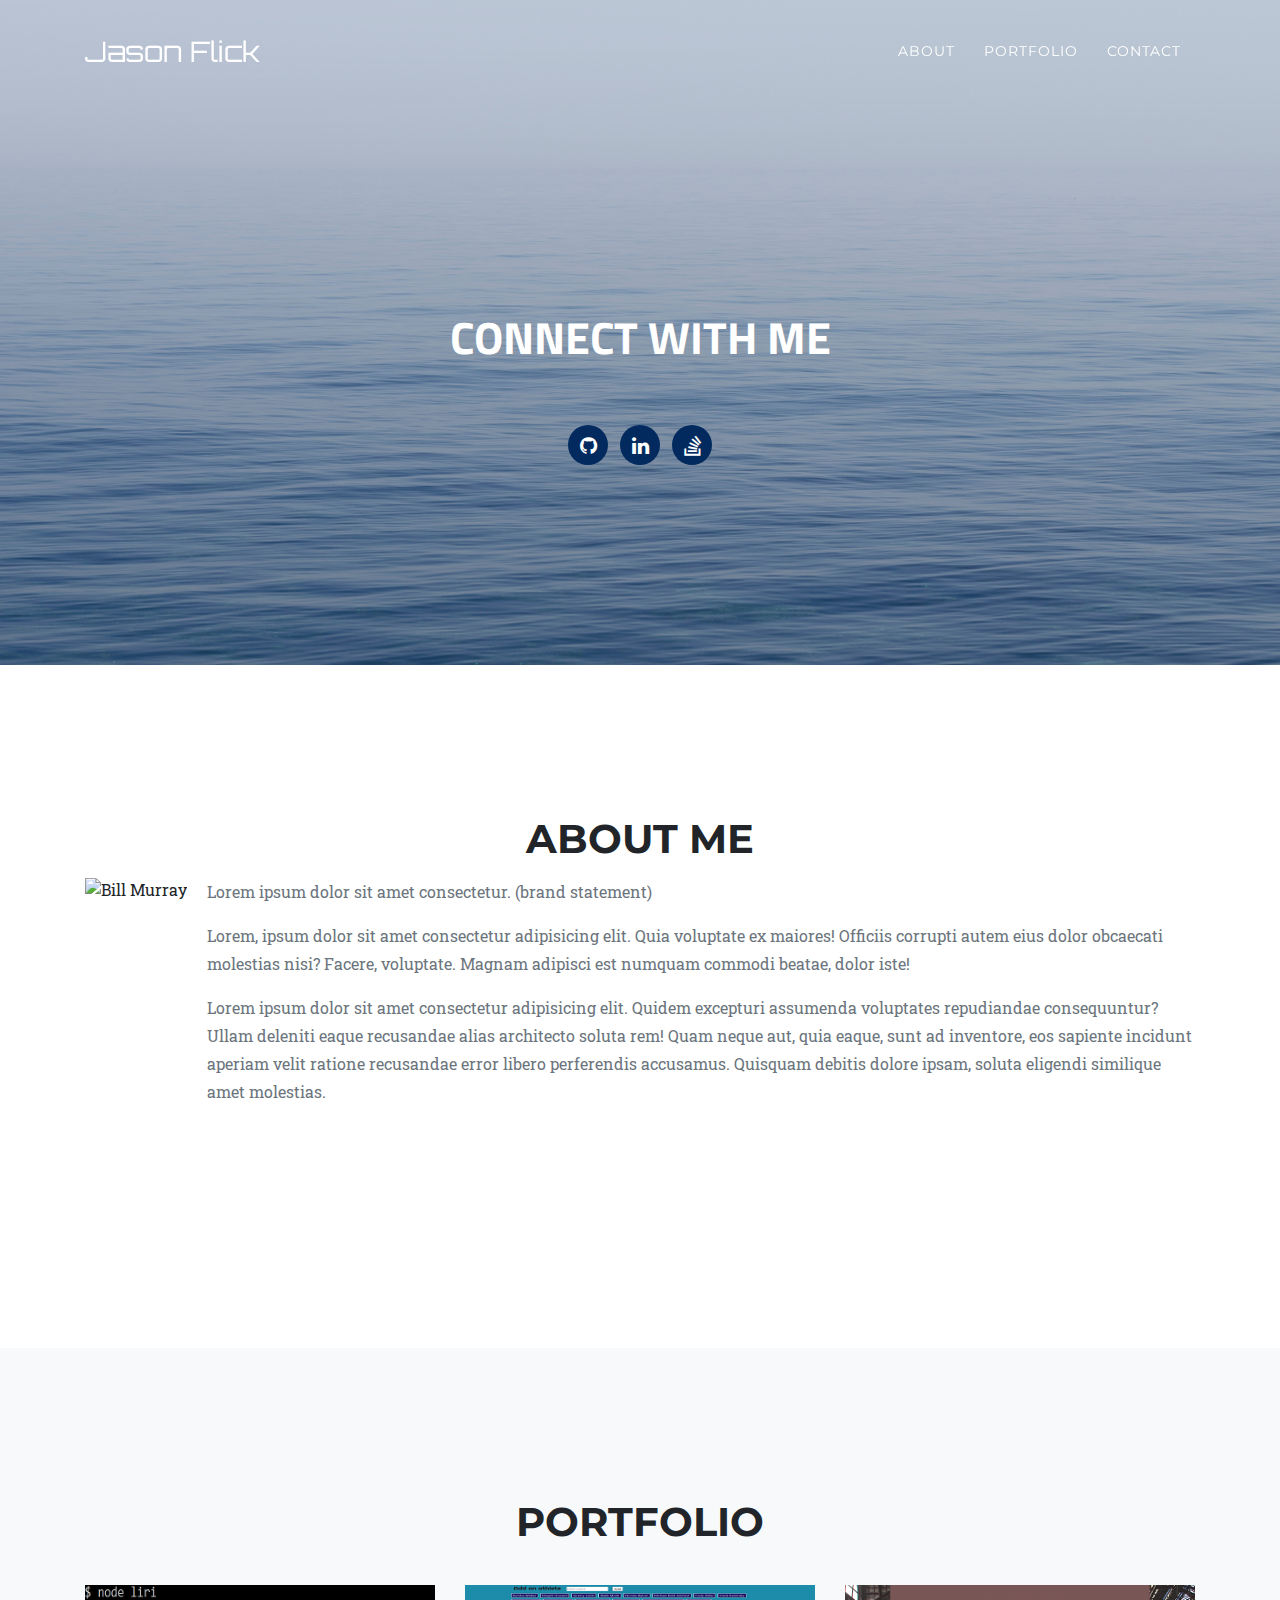
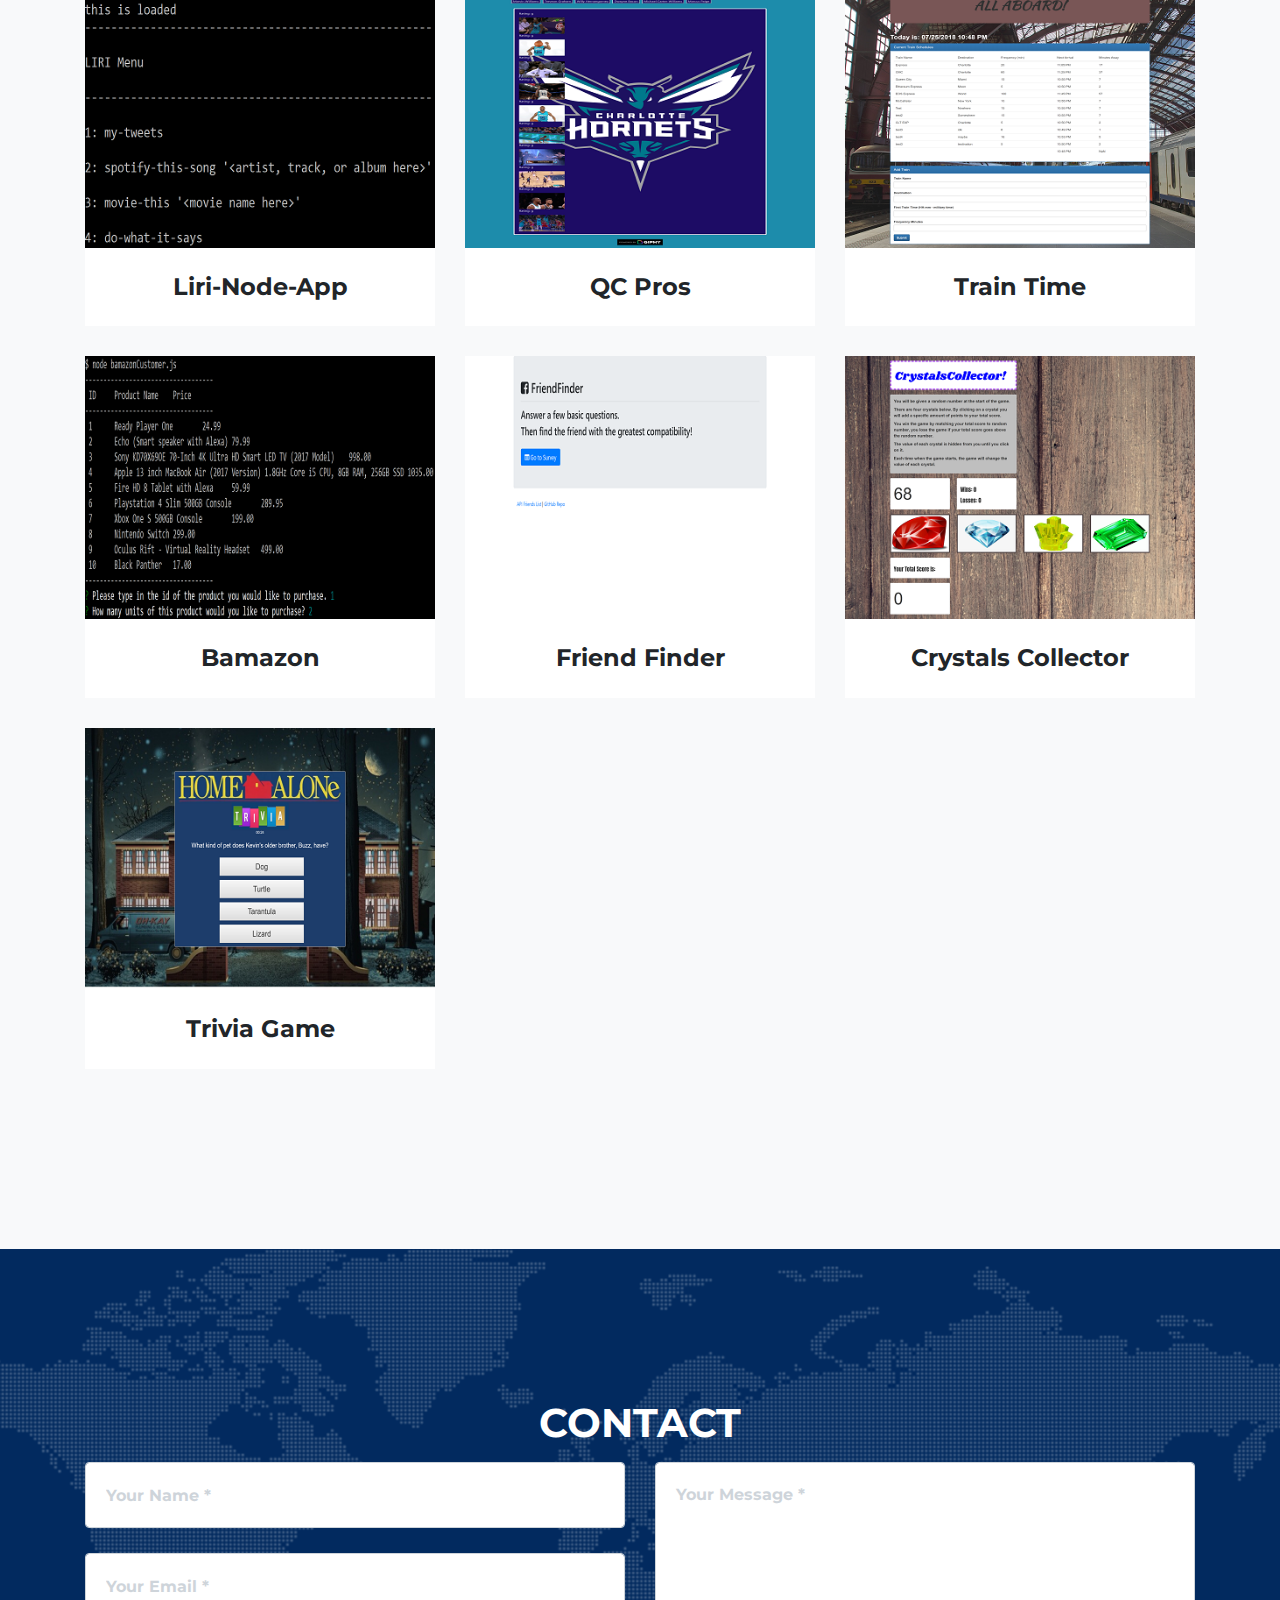
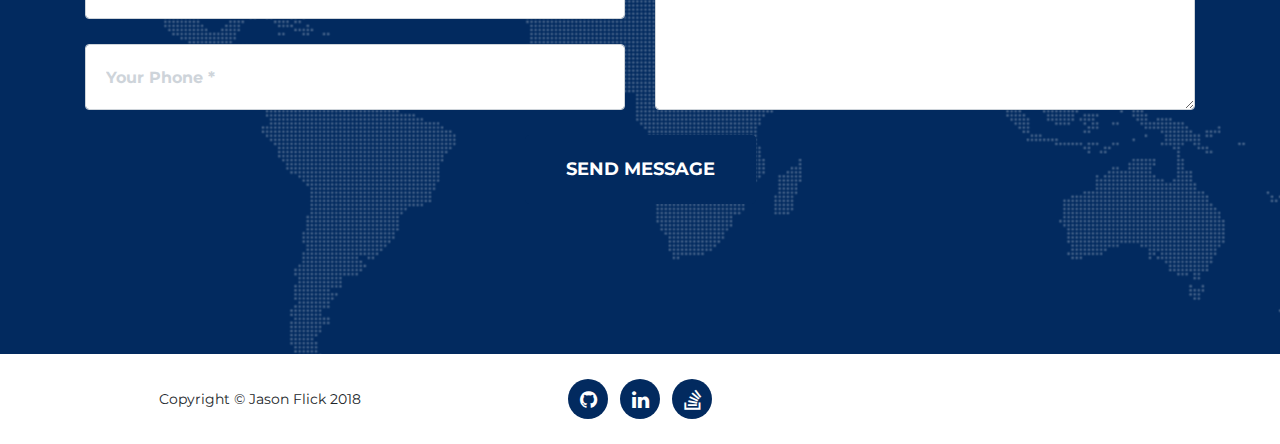
==== commit 664a34a3: "Removed Eat-da-burger project for now. Update later." ====
--- a/index.html
+++ b/index.html
@@ -66,17 +66,17 @@
           <!-- Social Buttons -->
           <ul class="list-inline social-buttons">
             <li class="list-inline-item">
-              <a href="#" title="GitHub">
+              <a href="https://github.com/jflick00" title="GitHub">
                 <i class="fa fa-github"></i>
               </a>
             </li>
             <li class="list-inline-item">
-              <a href="#" title="LinkedIn">
+              <a href="https://www.linkedin.com/in/jason-flick-ab95a0156/" title="LinkedIn">
                 <i class="fa fa-linkedin"></i>
               </a>
             </li>
             <li class="list-inline-item">
-              <a href="#" title="Stack Overflow">
+              <a href="https://stackoverflow.com/users/9448717/jason-flick" title="Stack Overflow">
                 <i class="fa fa-stack-overflow"></i>
               </a>
             </li>
@@ -171,7 +171,7 @@
             <h4>Friend Finder</h4>
           </div>
         </div>
-        <div class="col-md-4 col-sm-6 portfolio-item">
+        <!-- <div class="col-md-4 col-sm-6 portfolio-item">
           <a class="portfolio-link" href="https://github.com/jflick00/burger">
             <div class="portfolio-hover">
             </div>
@@ -180,7 +180,7 @@
           <div class="portfolio-caption">
             <h4>Eat-da-Burger</h4>
           </div>
-        </div>
+        </div> -->
         <div class="col-md-4 col-sm-6 portfolio-item">
           <a class="portfolio-link" href="https://jflick00.github.io/unit-4-game/">
             <div class="portfolio-hover">
@@ -265,17 +265,17 @@
         <div class="col-md-4">
           <ul class="list-inline social-buttons">
             <li class="list-inline-item">
-              <a href="#">
+              <a href="https://github.com/jflick00">
                 <i class="fa fa-github"></i>
               </a>
             </li>
             <li class="list-inline-item">
-              <a href="#">
+              <a href="https://www.linkedin.com/in/jason-flick-ab95a0156/">
                 <i class="fa fa-linkedin"></i>
               </a>
             </li>
             <li class="list-inline-item">
-              <a href="#">
+              <a href="https://stackoverflow.com/users/9448717/jason-flick">
                 <i class="fa fa-stack-overflow"></i>
               </a>
             </li>
